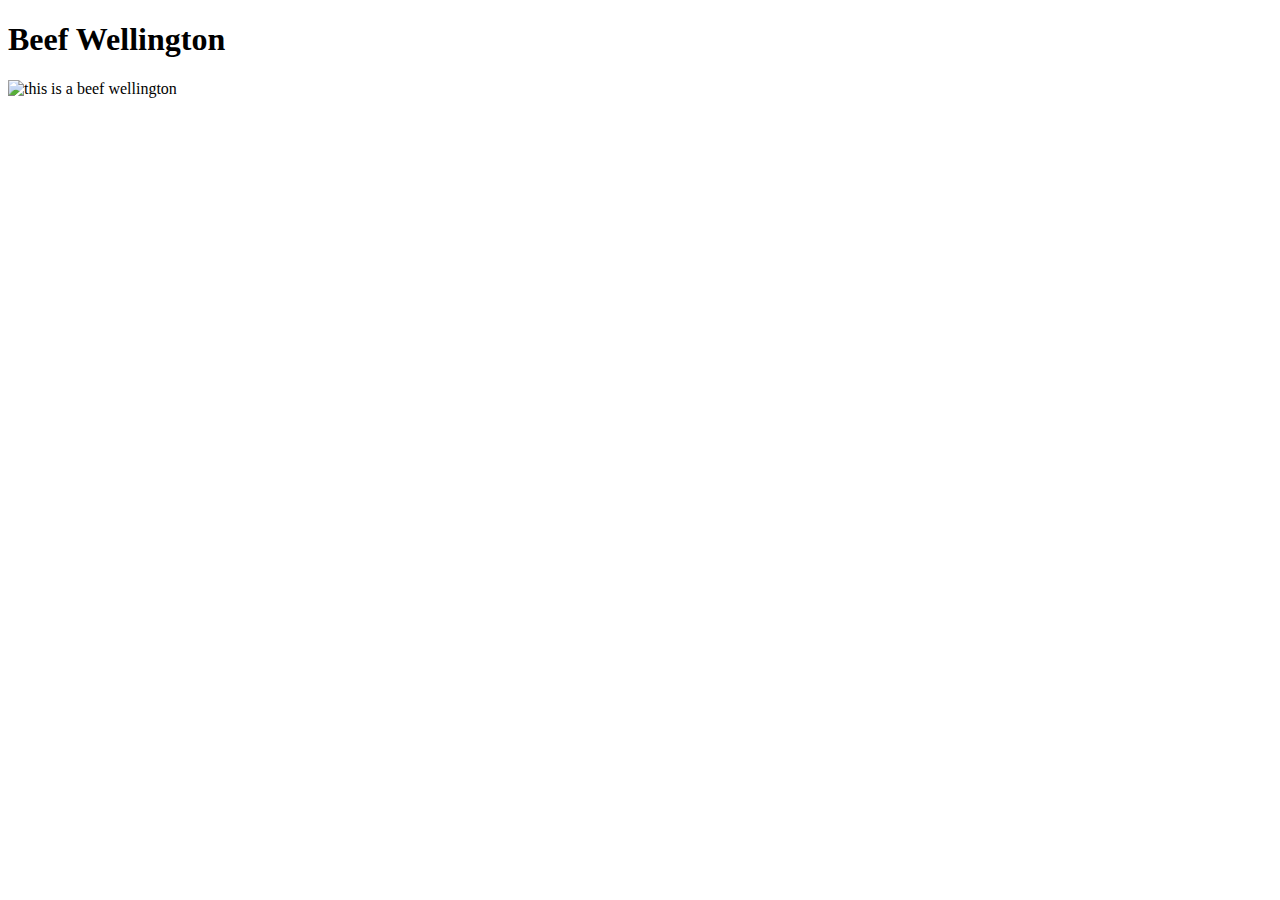
==== recipes/beefwellington.html @ 67d259b7 "Add a picture of wellington to its recipe page" ====
<!DOCTYPE html>
<html lang="en">
<head>
    <meta charset="UTF-8">
    <meta name="viewport" content="width=device-width, initial-scale=1.0">
    <title>Document</title>
</head>
<body>
    <h1>Beef Wellington</h1>

    <img src="../images/beef.jpg" alt="this is a beef wellington">
</body>
</html>
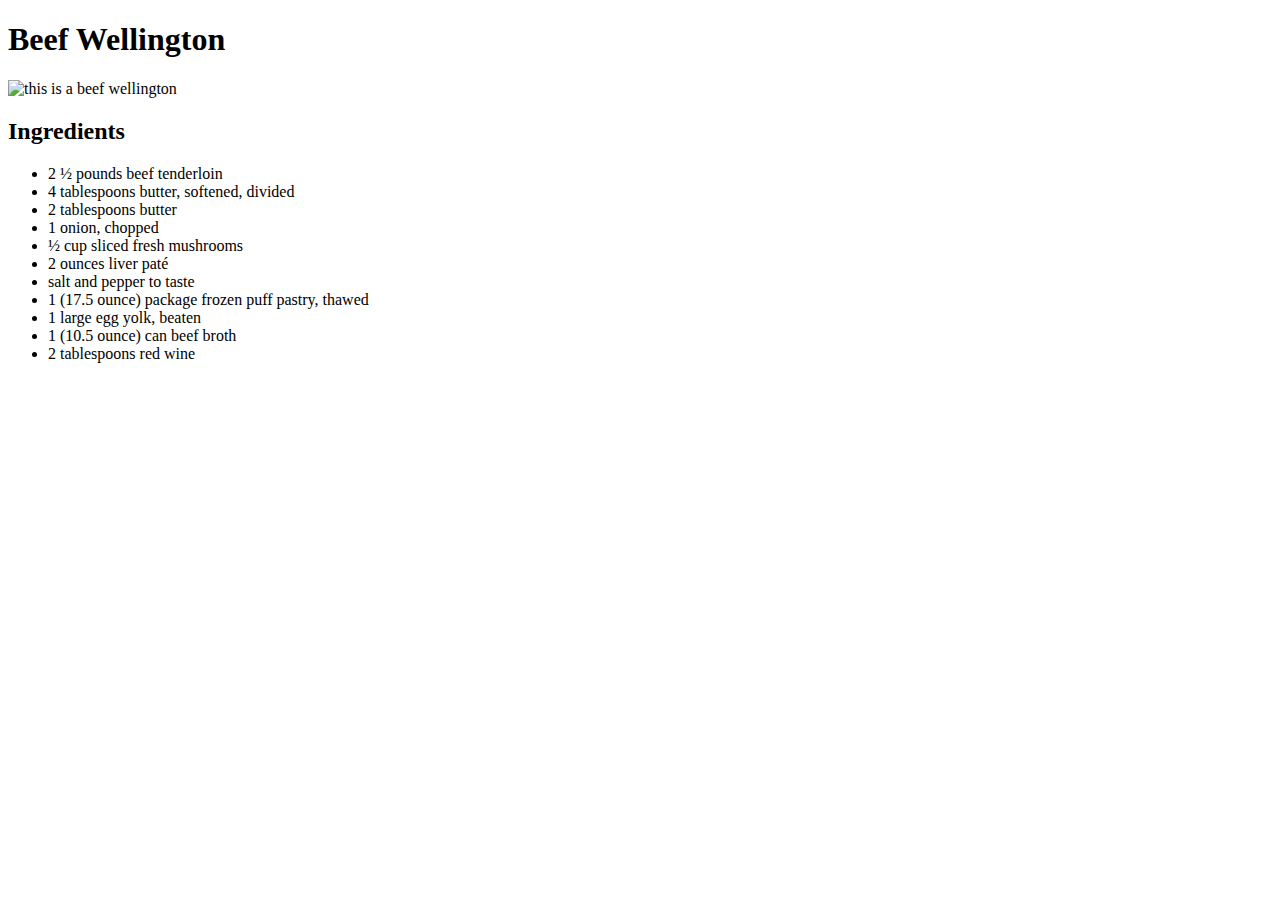
==== commit 5d9370d6: "Add unordered list of beef wellington ingredients" ====
--- a/recipes/beefwellington.html
+++ b/recipes/beefwellington.html
@@ -9,5 +9,21 @@
     <h1>Beef Wellington</h1>
 
     <img src="../images/beef.jpg" alt="this is a beef wellington">
+
+    <h2>Ingredients</h2>
+
+    <ul>
+        <li>2 ½ pounds beef tenderloin</li>
+        <li>4 tablespoons butter, softened, divided</li>
+        <li>2 tablespoons butter</li>
+        <li>1 onion, chopped</li>
+        <li>½ cup sliced fresh mushrooms</li>
+        <li>2 ounces liver paté</li>
+        <li>salt and pepper to taste</li>
+        <li>1 (17.5 ounce) package frozen puff pastry, thawed</li>
+        <li>1 large egg yolk, beaten</li>
+        <li>1 (10.5 ounce) can beef broth</li>
+        <li>2 tablespoons red wine</li>
+    </ul>
 </body>
 </html>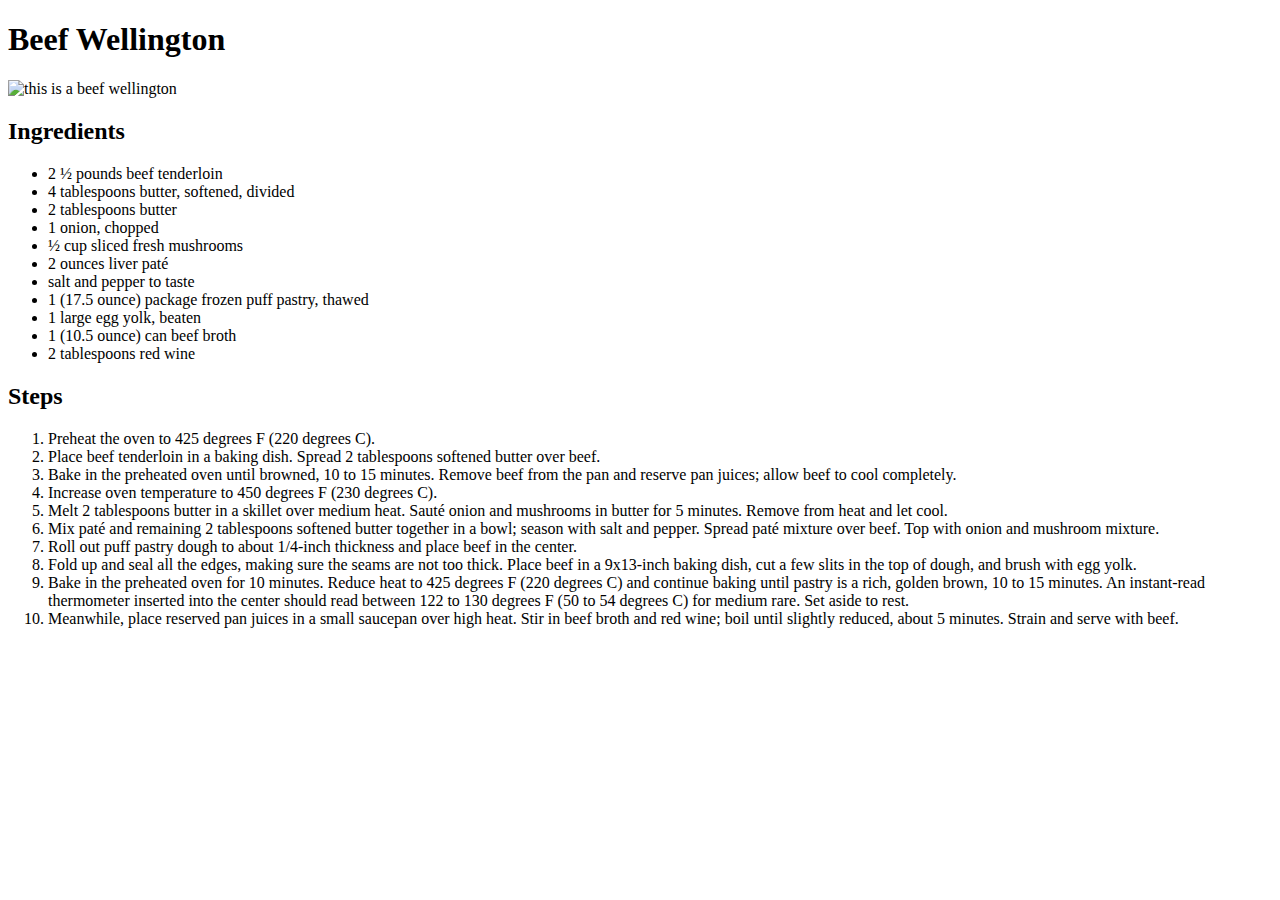
==== commit a66e27e5: "Add ordered list of steps to make beef wellington" ====
--- a/recipes/beefwellington.html
+++ b/recipes/beefwellington.html
@@ -11,7 +11,6 @@
     <img src="../images/beef.jpg" alt="this is a beef wellington">
 
     <h2>Ingredients</h2>
-
     <ul>
         <li>2 ½ pounds beef tenderloin</li>
         <li>4 tablespoons butter, softened, divided</li>
@@ -25,5 +24,19 @@
         <li>1 (10.5 ounce) can beef broth</li>
         <li>2 tablespoons red wine</li>
     </ul>
+
+    <h2>Steps</h2>
+    <ol>
+        <li>Preheat the oven to 425 degrees F (220 degrees C).</li>
+        <li>Place beef tenderloin in a baking dish. Spread 2 tablespoons softened butter over beef.</li>
+        <li>Bake in the preheated oven until browned, 10 to 15 minutes. Remove beef from the pan and reserve pan juices; allow beef to cool completely.</li>
+        <li>Increase oven temperature to 450 degrees F (230 degrees C).</li>
+        <li>Melt 2 tablespoons butter in a skillet over medium heat. Sauté onion and mushrooms in butter for 5 minutes. Remove from heat and let cool.</li>
+        <li>Mix paté and remaining 2 tablespoons softened butter together in a bowl; season with salt and pepper. Spread paté mixture over beef. Top with onion and mushroom mixture.</li>
+        <li>Roll out puff pastry dough to about 1/4-inch thickness and place beef in the center.</li>
+        <li>Fold up and seal all the edges, making sure the seams are not too thick. Place beef in a 9x13-inch baking dish, cut a few slits in the top of dough, and brush with egg yolk.</li>
+        <li>Bake in the preheated oven for 10 minutes. Reduce heat to 425 degrees F (220 degrees C) and continue baking until pastry is a rich, golden brown, 10 to 15 minutes. An instant-read thermometer inserted into the center should read between 122 to 130 degrees F (50 to 54 degrees C) for medium rare. Set aside to rest.</li>
+        <li>Meanwhile, place reserved pan juices in a small saucepan over high heat. Stir in beef broth and red wine; boil until slightly reduced, about 5 minutes. Strain and serve with beef.</li>
+    </ol>
 </body>
 </html>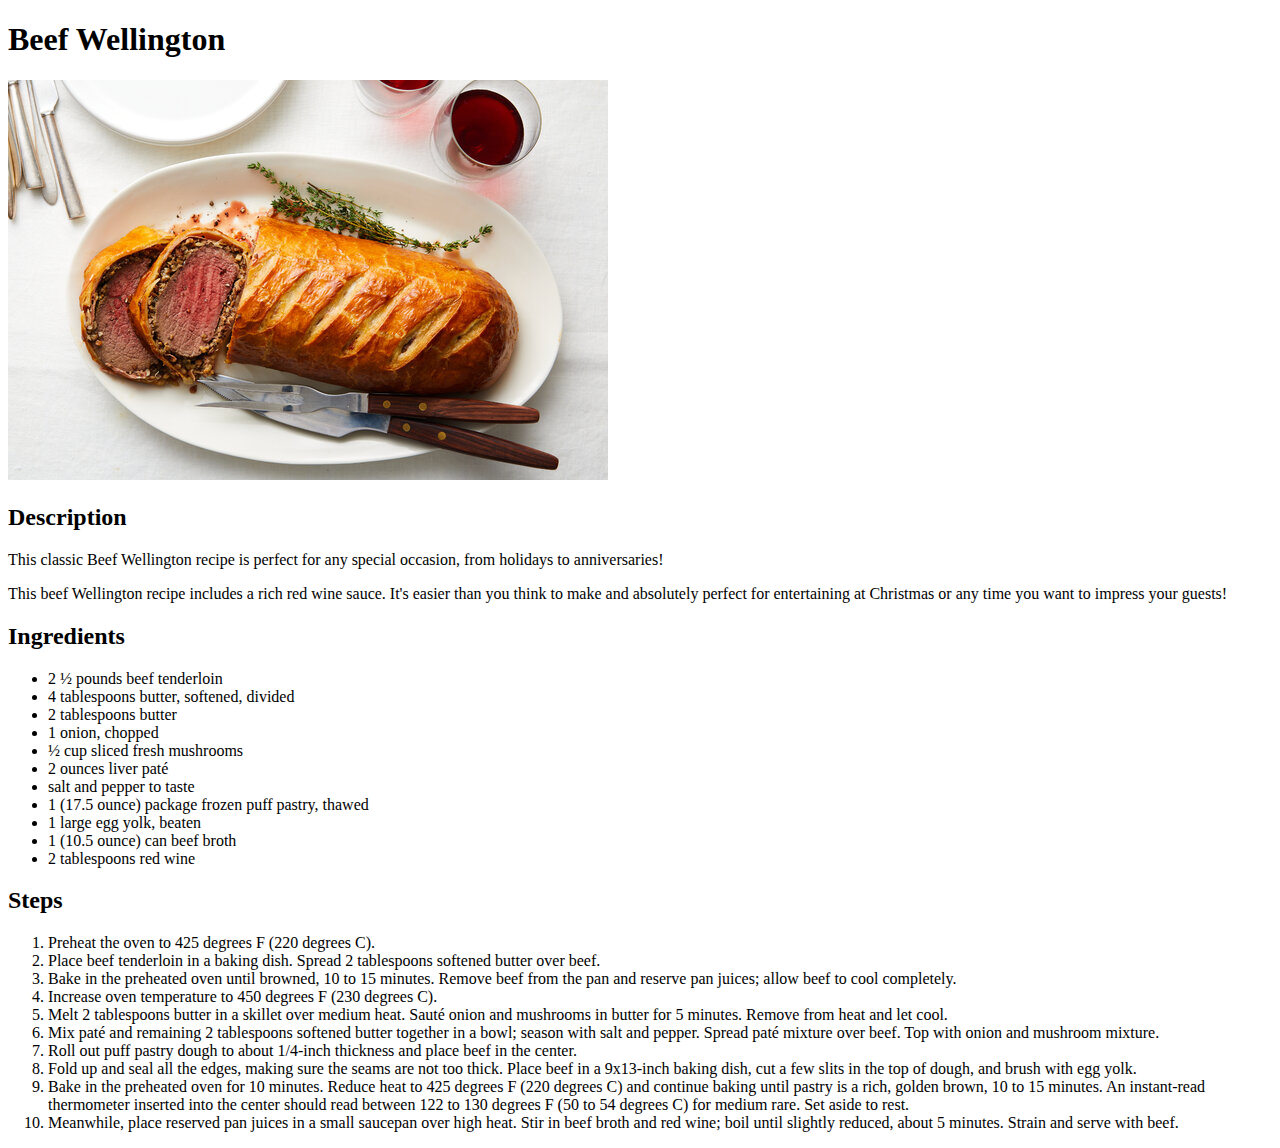
==== commit 6e43a615: "Add description to beef wellington recipe" ====
--- a/recipes/beefwellington.html
+++ b/recipes/beefwellington.html
@@ -9,6 +9,10 @@
     <h1>Beef Wellington</h1>
 
     <img src="../images/beef.jpg" alt="this is a beef wellington">
+    <h2>Description</h2>
+    This classic Beef Wellington recipe is perfect for any special occasion, from holidays to anniversaries!
+    <p>This beef Wellington recipe includes a rich red wine sauce. It's easier than you think to make and absolutely perfect for entertaining at Christmas or any time you want to impress your guests!</p>
+
 
     <h2>Ingredients</h2>
     <ul>
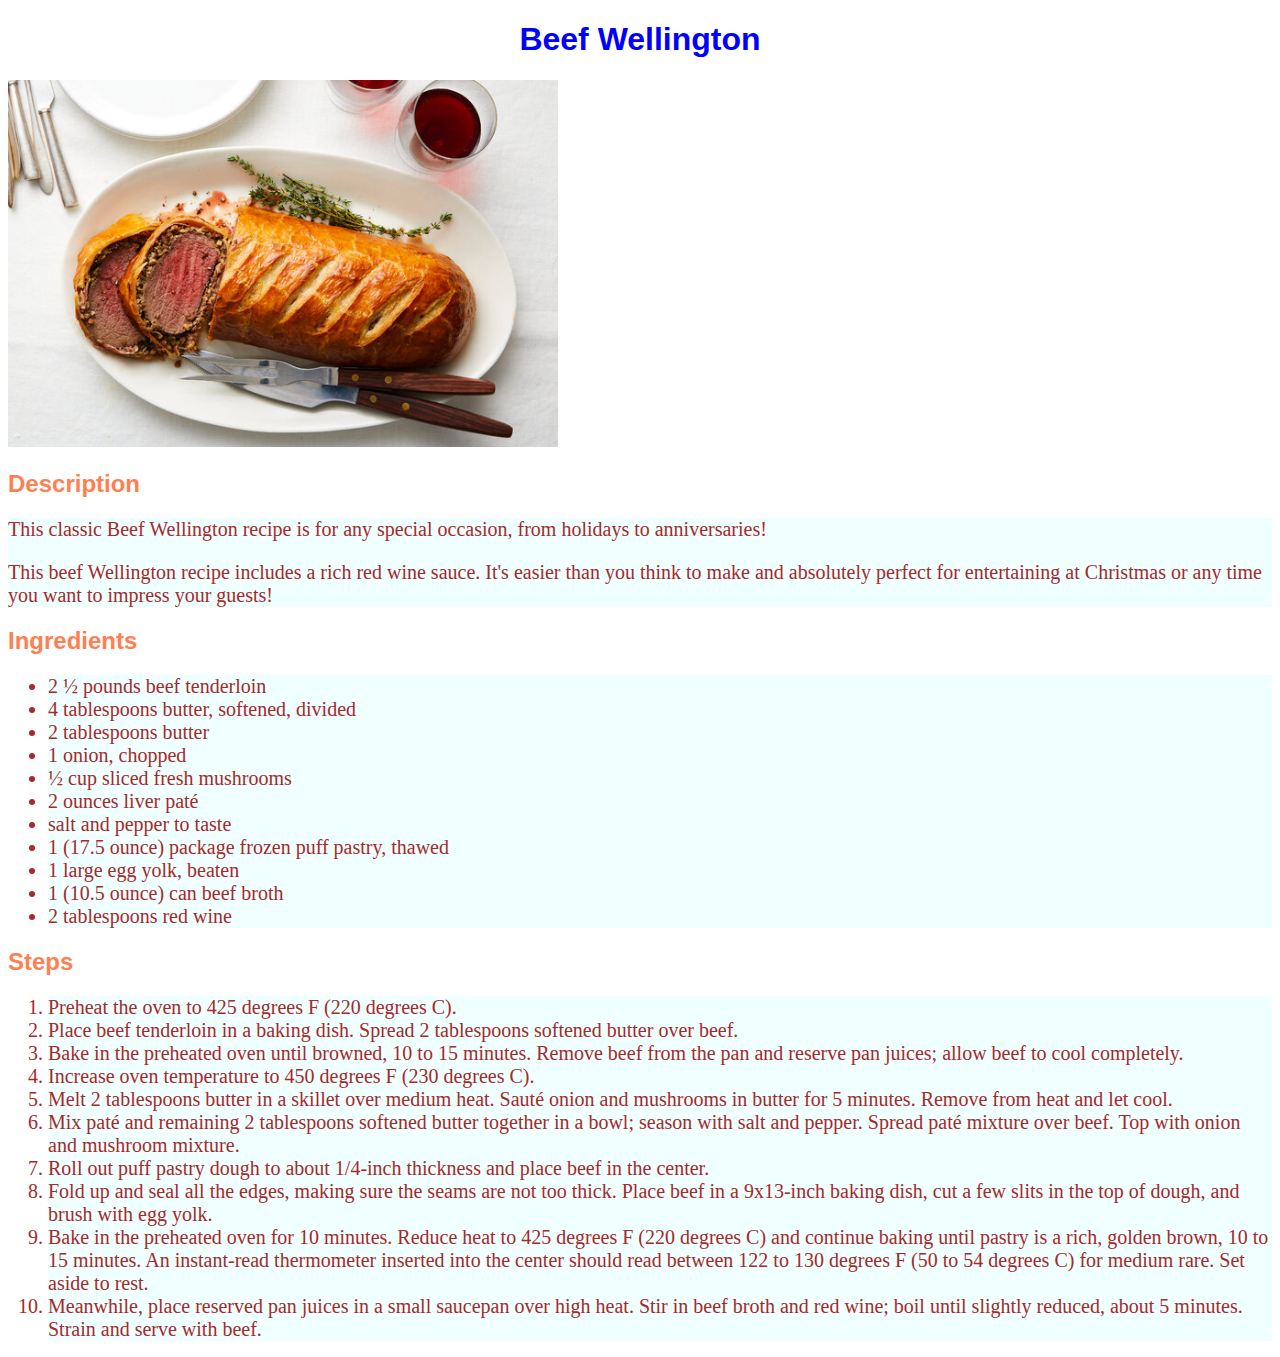
==== commit c8b8300b: "Add styles to beefwellington.html page" ====
--- a/recipes/beefwellington.html
+++ b/recipes/beefwellington.html
@@ -4,15 +4,17 @@
     <meta charset="UTF-8">
     <meta name="viewport" content="width=device-width, initial-scale=1.0">
     <title>Document</title>
+    <link rel="stylesheet" href="../styles.css">
 </head>
 <body>
     <h1>Beef Wellington</h1>
 
-    <img src="../images/beef.jpg" alt="this is a beef wellington">
+    <img src="../images/beef.jpg" alt="this is a beef wellington" class="wellington">
     <h2>Description</h2>
-    This classic Beef Wellington recipe is perfect for any special occasion, from holidays to anniversaries!
-    <p>This beef Wellington recipe includes a rich red wine sauce. It's easier than you think to make and absolutely perfect for entertaining at Christmas or any time you want to impress your guests!</p>
-
+    <div class="body">
+        This classic Beef Wellington recipe is for any special occasion, from holidays to anniversaries!
+        <p>This beef Wellington recipe includes a rich red wine sauce. It's easier than you think to make and absolutely perfect for entertaining at Christmas or any time you want to impress your guests!</p>
+    </div>
 
     <h2>Ingredients</h2>
     <ul>
--- a/styles.css
+++ b/styles.css
@@ -0,0 +1,26 @@
+li {
+    font-size:30px;
+}
+
+h1 {
+    color: blue;
+    text-align: center;
+    font-family: Arial, Verdana, Tahoma, "Trebuchet MS", Georgia;
+}
+
+h2 {
+    font-family:Verdana, Arial, Tahoma, "Trebuchet MS", Georgia;
+    color:coral
+}
+
+li,
+.body {
+    font-size: 20px;
+    color:brown;
+    background-color:azure;
+}
+
+.wellington {
+    height: auto;
+    width: 550px;
+}